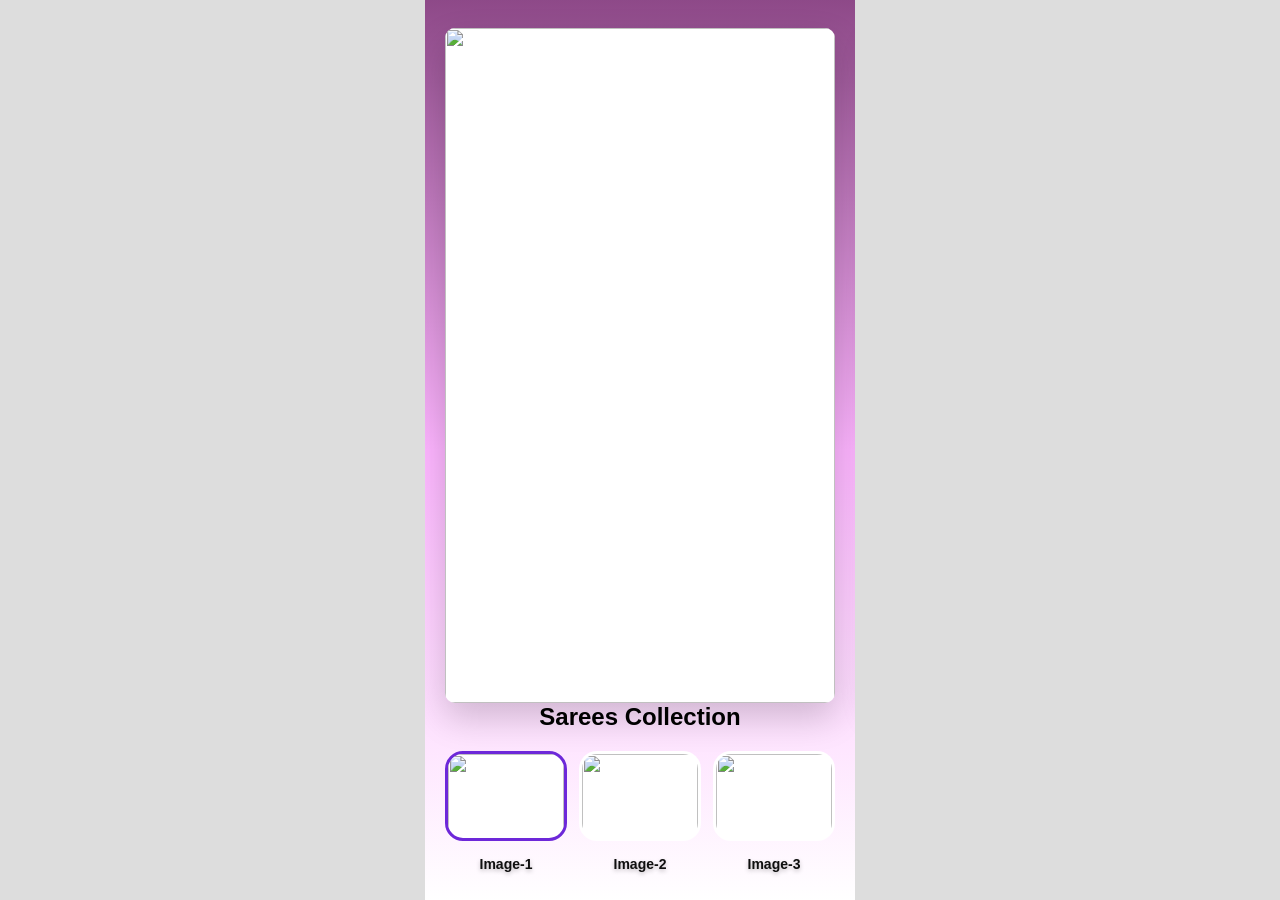
==== home.html @ f0a0c5ad "Add files via upload" ====
<!DOCTYPE html>
<html lang="en">
<head>
    <meta charset="UTF-8">
    <meta name="viewport" content="width=device-width, initial-scale=1.0">
    <title>MAGUA</title>

    <link rel="stylesheet" href="home.css">
</head>
<body>

<div class="slider">

    <!-- ===================== COLLECTION 1 ===================== -->

<section class="page">

    <div class="main-image">
        <img id="main1" src="images/s1.webp" alt="">
    </div>

    <h2 class="collection-title">Sarees Collection</h2>

    <div class="thumbs">

        <div class="thumb active">
            <img src="images/s1.webp" onclick="changeImage(this)">
            <p>Image-1</p>
        </div>

        <div class="thumb">
            <img src="images/s2.webp" onclick="changeImage(this)">
            <p>Image-2</p>
        </div>

        <div class="thumb">
            <img src="images/s3.webp" onclick="changeImage(this)">
            <p>Image-3</p>
        </div>

    </div>

</section>



    <!-- ===================== COLLECTION 2 ===================== -->

<section class="page">

    <div class="main-image">
        <img id="main1" src="images/s4.webp" alt="">
    </div>

    <h2 class="collection-title">Floral</h2>

    <div class="thumbs">

        <div class="thumb active">
            <img src="images/s4.webp" onclick="changeImage(this)">
            <p>Image-4</p>
        </div>

        <div class="thumb">
            <img src="images/s5.webp" onclick="changeImage(this)">
            <p>Image-5</p>
        </div>

        <div class="thumb">
            <img src="images/s6.webp" onclick="changeImage(this)">
            <p>Image-6</p>
        </div>

    </div>

</section>



    <!-- ===================== COLLECTION 3 ===================== -->

<section class="page">

    <div class="main-image">
        <img id="main1" src="images/s7.webp" alt="">
    </div>

    <h2 class="collection-title">Sarees Collection</h2>

    <div class="thumbs">

        <div class="thumb active">
            <img src="images/s7.webp" onclick="changeImage(this)">
            <p>Image-7</p>
        </div>

        <div class="thumb">
            <img src="images/s8.webp" onclick="changeImage(this)">
            <p>Image-8</p>
        </div>

        <div class="thumb">
            <img src="images/s9.webp" onclick="changeImage(this)">
            <p>Image-9</p>
        </div>

    </div>

</section>

   <!-- ===================== COLLECTION 3 ===================== -->

<section class="page">

    <div class="main-image">
        <img id="main1" src="images/s10.webp" alt="">
    </div>

    <h2 class="collection-title">Sarees Collection</h2>

    <div class="thumbs">

        <div class="thumb active">
            <img src="images/s10.webp" onclick="changeImage(this)">
            <p>Image-10</p>
        </div>

        <div class="thumb">
            <img src="images/s11.webp" onclick="changeImage(this)">
            <p>Image-11</p>
        </div>

        <div class="thumb">
            <img src="images/s12.webp" onclick="changeImage(this)">
            <p>Image-12</p>
        </div>

    </div>

</section>

   <!-- ===================== COLLECTION 3 ===================== -->

<section class="page">

    <div class="main-image">
        <img id="main1" src="images/s13.webp" alt="">
    </div>

    <h2 class="collection-title">Sarees Collection</h2>

    <div class="thumbs">

        <div class="thumb active">
            <img src="images/s13.webp" onclick="changeImage(this)">
            <p>Image-13</p>
        </div>

        <div class="thumb">
            <img src="images/s14.webp" onclick="changeImage(this)">
            <p>Image-14</p>
        </div>

        <div class="thumb">
            <img src="images/s15.webp" onclick="changeImage(this)">
            <p>Image-15</p>
        </div>

    </div>

</section>

   <!-- ===================== COLLECTION 3 ===================== -->

<section class="page">

    <div class="main-image">
        <img id="main1" src="images/s16.webp" alt="">
    </div>

    <h2 class="collection-title">Sarees Collection</h2>

    <div class="thumbs">

        <div class="thumb active">
            <img src="images/s16.webp" onclick="changeImage(this)">
            <p>Image-16</p>
        </div>

        <div class="thumb">
            <img src="images/s17.webp" onclick="changeImage(this)">
            <p>Image-17</p>
        </div>

        <div class="thumb">
            <img src="images/s18.webp" onclick="changeImage(this)">
            <p>Image-18</p>
        </div>

    </div>

</section>

   <!-- ===================== COLLECTION 3 ===================== -->

<section class="page">

    <div class="main-image">
        <img id="main1" src="images/s19.webp" alt="">
    </div>

    <h2 class="collection-title">Sarees Collection</h2>

    <div class="thumbs">

        <div class="thumb active">
            <img src="images/s19.webp" onclick="changeImage(this)">
            <p>Image-19</p>
        </div>

        <div class="thumb">
            <img src="images/s20.webp" onclick="changeImage(this)">
            <p>Image-20</p>
        </div>

        <div class="thumb">
            <img src="images/s21.webp" onclick="changeImage(this)">
            <p>Image-21</p>
        </div>

    </div>

</section>

   <!-- ===================== COLLECTION 3 ===================== -->

<section class="page">

    <div class="main-image">
        <img id="main1" src="images/s22.webp" alt="">
    </div>

    <h2 class="collection-title">Sarees Collection</h2>

    <div class="thumbs">

        <div class="thumb active">
            <img src="images/s22.webp" onclick="changeImage(this)">
            <p>Image-22</p>
        </div>

        <div class="thumb">
            <img src="images/s23.webp" onclick="changeImage(this)">
            <p>Image-23</p>
        </div>

        <div class="thumb">
            <img src="images/s24.webp" onclick="changeImage(this)">
            <p>Image-24</p>
        </div>

    </div>

</section>

   <!-- ===================== COLLECTION 3 ===================== -->

<section class="page">

    <div class="main-image">
        <img id="main1" src="images/s25.webp" alt="">
    </div>

    <h2 class="collection-title">Sarees Collection</h2>

    <div class="thumbs">

        <div class="thumb active">
            <img src="images/s25.webp" onclick="changeImage(this)">
            <p>Image-25</p>
        </div>

        <div class="thumb">
            <img src="images/s26.webp" onclick="changeImage(this)">
            <p>Image-26</p>
        </div>

        <div class="thumb">
            <img src="images/s27.webp" oonclick="changeImage(this)">
            <p>Image-27</p>
        </div>

    </div>

</section>

   <!-- ===================== COLLECTION 3 ===================== -->

<section class="page">

    <div class="main-image">
        <img id="main1" src="images/s28.webp" alt="">
    </div>

    <h2 class="collection-title">Sarees Collection</h2>

    <div class="thumbs">

        <div class="thumb active">
            <img src="images/s28.webp" onclick="changeImage(this)">
            <p>Image-28</p>
        </div>

        <div class="thumb">
            <img src="images/s29.webp" onclick="changeImage(this)">
            <p>Image-29</p>
        </div>

        <div class="thumb">
            <img src="images/s30.webp" onclick="changeImage(this)">
            <p>Image-30</p>
        </div>

    </div>

</section>

   <!-- ===================== COLLECTION 3 ===================== -->

<section class="page">

    <div class="main-image">
        <img id="main1" src="images/s31.webp" alt="">
    </div>

    <h2 class="collection-title">Sarees Collection</h2>

    <div class="thumbs">

        <div class="thumb active">
            <img src="images/s31.webp" onclick="changeImage(this)">
            <p>Image-31</p>
        </div>

        <div class="thumb">
            <img src="images/s32.webp" onclick="changeImage(this)">
            <p>Image-32</p>
        </div>

        <div class="thumb">
            <img src="images/s33.webp" onclick="changeImage(this)">
            <p>Image-33</p>
        </div>

    </div>

</section>

   <!-- ===================== COLLECTION 3 ===================== -->

<section class="page">

    <div class="main-image">
        <img id="main1" src="images/s34.webp" alt="">
    </div>

    <h2 class="collection-title">Sarees Collection</h2>

    <div class="thumbs">

        <div class="thumb active">
            <img src="images/s34.webp" onclick="changeImage(this)">
            <p>Image-34</p>
        </div>

        <div class="thumb">
            <img src="images/s35.webp" onclick="changeImage(this)">
            <p>Image-35</p>
        </div>

        <div class="thumb">
            <img src="images/s36.webp" onclick="changeImage(this)">
            <p>Image-36</p>
        </div>

    </div>

</section>

   <!-- ===================== COLLECTION 3 ===================== -->

<section class="page">

    <div class="main-image">
        <img id="main1" src="images/s37.webp" alt="">
    </div>

    <h2 class="collection-title">Sarees Collection</h2>

    <div class="thumbs">

        <div class="thumb active">
            <img src="images/s37.webp" onclick="changeImage(this)">
            <p>Image-37</p>
        </div>

        <div class="thumb">
            <img src="images/s38.webp" onclick="changeImage(this)">
            <p>Image-38</p>
        </div>

        <div class="thumb">
            <img src="images/s39.webp" onclick="changeImage(this)">
            <p>Image-39</p>
        </div>

    </div>

</section>

   <!-- ===================== COLLECTION 3 ===================== -->

<section class="page">

    <div class="main-image">
        <img id="main1" src="images/s40.webp" alt="">
    </div>

    <h2 class="collection-title">Sarees Collection</h2>

    <div class="thumbs">

        <div class="thumb active">
            <img src="images/s40.webp" onclick="changeImage(this)">
            <p>Image-40</p>
        </div>

        <div class="thumb">
            <img src="images/s41.webp" onclick="changeImage(this)">
            <p>Image-41</p>
        </div>

        <div class="thumb">
            <img src="images/s42.webp" onclick="changeImage(this)">
            <p>Image-42</p>
        </div>

    </div>

</section>

   <!-- ===================== COLLECTION 3 ===================== -->

<section class="page">

    <div class="main-image">
        <img id="main1" src="images/s43.webp" alt="">
    </div>

    <h2 class="collection-title">Sarees Collection</h2>

    <div class="thumbs">

        <div class="thumb active">
            <img src="images/s43.webp" onclick="changeImage(this)">
            <p>Image-43</p>
        </div>

        <div class="thumb">
            <img src="images/s44.webp" onclick="changeImage(this)">
            <p>Image-44</p>
        </div>

        <div class="thumb">
            <img src="images/s45.webp" onclick="changeImage(this)">
            <p>Image-45</p>
        </div>

    </div>

</section>

</div>

<script src="home.js"></script>

</body>
</html>
---- home.css ----
@font-face{
    font-family:'Azonix';
    src:url('fonts/Azonix.otf') format('opentype');
}

*{
    margin:0;
    padding:0;
    box-sizing:border-box;
    -webkit-tap-highlight-color:transparent;
}

html,body{
    width:100%;
    height:100%;
    overflow:hidden;
    font-family:'Azonix',sans-serif;
    background:#f6f1ff;
}

/* =======================
   SLIDER
======================= */

.slider{
    width:100vw;
    height:100vh;

    display:flex;

    overflow-x:auto;
    overflow-y:hidden;

    scroll-snap-type:x mandatory;
    scroll-behavior:smooth;

    -webkit-overflow-scrolling:touch;
}

.slider::-webkit-scrollbar{
    display:none;
}

/* =======================
   PAGE
======================= */

.page{

    min-width:100vw;
    width:100vw;
    height:100vh;

    flex-shrink:0;

    scroll-snap-align:start;

    background:linear-gradient(180deg,#680360ad,#fcb4fe,#ffffff);

    display:flex;
    flex-direction:column;

    justify-content:center;
    align-items:center;

    padding:20px;
}

/* =======================
   MAIN IMAGE
======================= */

.main-image{

    width:100%;
    height:75vh;

    border-radius:10px;

    overflow:hidden;

    background:#fff;

    box-shadow:0 15px 35px rgba(0,0,0,.18);

}

.main-image img{

    width:100%;
    height:100%;

    object-fit:cover;

    display:block;

    transition:.35s;

}

/* =======================
   THUMBNAILS
======================= */

.thumbs{

    width:100%;

    margin-top:20px;

    display:flex;

    justify-content:space-between;

    gap:12px;

}

.thumb{

    flex:1;

    text-align:center;

}

.thumb img{

    width:100%;
    height:90px;

    object-fit:cover;

    border-radius:18px;

    background:#fff;

    border:3px solid transparent;

    cursor:pointer;

    transition:.3s;

}

.thumb.active img{

    border-color:#6d28d9;

}

.thumb img:active{

    transform:scale(.95);

}

.thumb p{

    margin-top:8px;

    font-size:14px;

    font-weight:bold;

    color:#0f0f0f;

    text-shadow:0 2px 4px rgba(0,0,0,.25);

}

/* =======================
   DESKTOP
======================= */

@media(min-width:431px){

body{

display:flex;
justify-content:center;
align-items:center;

background:#ddd;

}

.slider{

width:430px;
max-width:430px;
height:100vh;

border-radius:0;

}

.page{

min-width:430px;
width:430px;

}

}
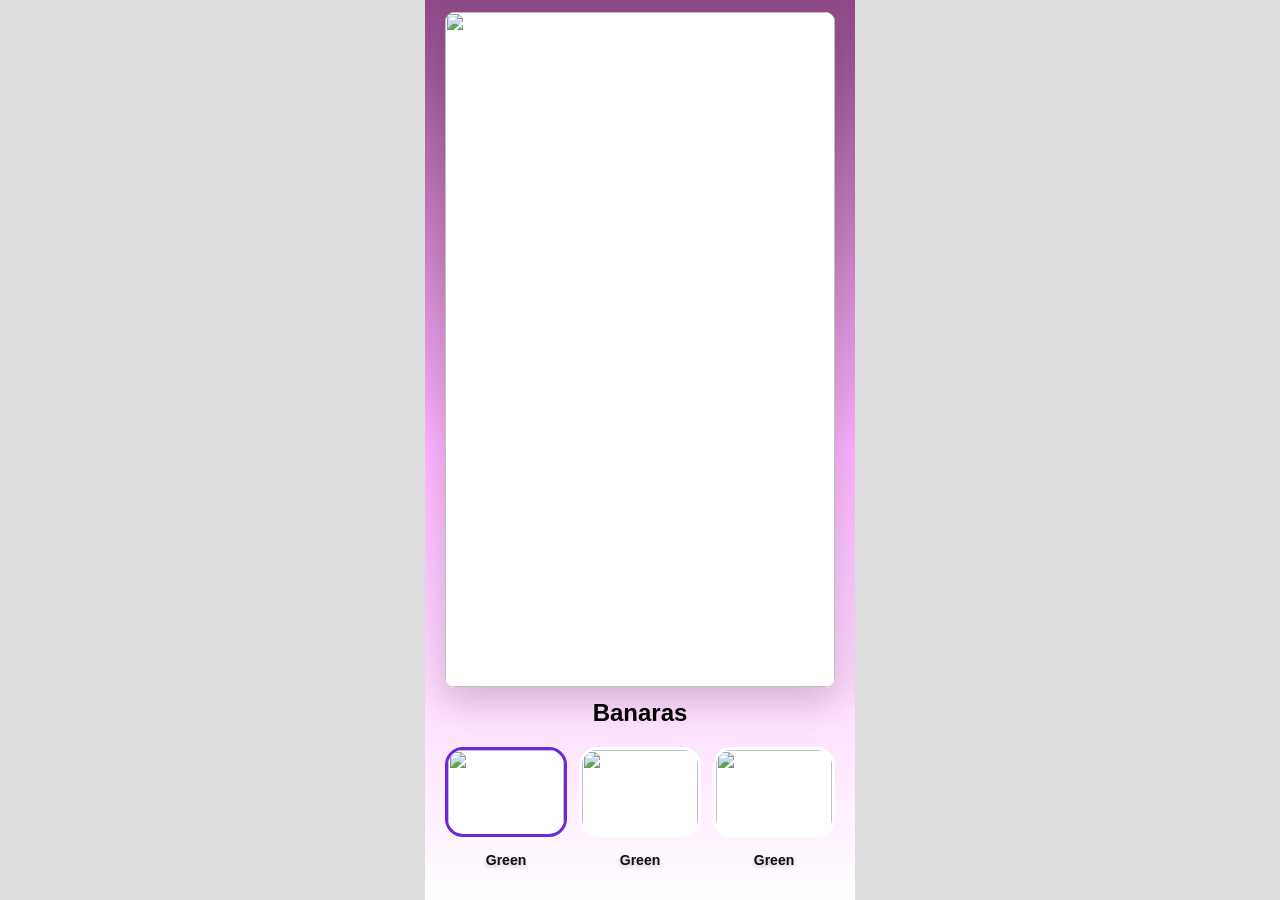
==== commit b662ad95: "Update home.html" ====
--- a/home.html
+++ b/home.html
@@ -2,7 +2,10 @@
 <html lang="en">
 <head>
     <meta charset="UTF-8">
-    <meta name="viewport" content="width=device-width, initial-scale=1.0">
+    <meta
+    name="viewport"
+    content="width=device-width, initial-scale=1, maximum-scale=1, user-scalable=no"
+>
     <title>MAGUA</title>
 
     <link rel="stylesheet" href="home.css">
@@ -16,26 +19,26 @@
 <section class="page">
 
     <div class="main-image">
-        <img id="main1" src="images/s1.webp" alt="">
-    </div>
-
-    <h2 class="collection-title">Sarees Collection</h2>
-
-    <div class="thumbs">
-
-        <div class="thumb active">
-            <img src="images/s1.webp" onclick="changeImage(this)">
-            <p>Image-1</p>
-        </div>
-
-        <div class="thumb">
-            <img src="images/s2.webp" onclick="changeImage(this)">
-            <p>Image-2</p>
-        </div>
-
-        <div class="thumb">
-            <img src="images/s3.webp" onclick="changeImage(this)">
-            <p>Image-3</p>
+        <img src="images/bana_green1.webp">
+    </div>
+
+    <h2 class="collection-title">Banaras</h2>
+
+    <div class="thumbs">
+
+        <div class="thumb active">
+            <img src="images/bana_green1.webp" onclick="changeImage(this)">
+            <p>Green</p>
+        </div>
+
+        <div class="thumb">
+            <img src="images/bana_green2.webp" onclick="changeImage(this)">
+            <p>Green</p>
+        </div>
+
+        <div class="thumb">
+            <img src="images/bana_green3.webp" onclick="changeImage(this)">
+            <p>Green</p>
         </div>
 
     </div>
@@ -49,26 +52,26 @@
 <section class="page">
 
     <div class="main-image">
-        <img id="main1" src="images/s4.webp" alt="">
-    </div>
-
-    <h2 class="collection-title">Floral</h2>
-
-    <div class="thumbs">
-
-        <div class="thumb active">
-            <img src="images/s4.webp" onclick="changeImage(this)">
-            <p>Image-4</p>
-        </div>
-
-        <div class="thumb">
-            <img src="images/s5.webp" onclick="changeImage(this)">
-            <p>Image-5</p>
-        </div>
-
-        <div class="thumb">
-            <img src="images/s6.webp" onclick="changeImage(this)">
-            <p>Image-6</p>
+        <img src="images/bana_oceanblue1.webp">
+    </div>
+
+    <h2 class="collection-title">Banaras</h2>
+
+    <div class="thumbs">
+
+        <div class="thumb active">
+            <img src="images/bana_oceanblue1.webp" onclick="changeImage(this)">
+            <p>Ocean Blue</p>
+        </div>
+
+        <div class="thumb">
+            <img src="images/bana_oceanblue2.webp" onclick="changeImage(this)">
+            <p>Ocean Blue</p>
+        </div>
+
+        <div class="thumb">
+            <img src="images/bana_oceanblue3.webp" onclick="changeImage(this)">
+            <p>Ocean Blue</p>
         </div>
 
     </div>
@@ -82,398 +85,1052 @@
 <section class="page">
 
     <div class="main-image">
-        <img id="main1" src="images/s7.webp" alt="">
-    </div>
-
-    <h2 class="collection-title">Sarees Collection</h2>
-
-    <div class="thumbs">
-
-        <div class="thumb active">
-            <img src="images/s7.webp" onclick="changeImage(this)">
-            <p>Image-7</p>
-        </div>
-
-        <div class="thumb">
-            <img src="images/s8.webp" onclick="changeImage(this)">
-            <p>Image-8</p>
-        </div>
-
-        <div class="thumb">
-            <img src="images/s9.webp" onclick="changeImage(this)">
-            <p>Image-9</p>
-        </div>
-
-    </div>
-
-</section>
-
-   <!-- ===================== COLLECTION 3 ===================== -->
-
-<section class="page">
-
-    <div class="main-image">
-        <img id="main1" src="images/s10.webp" alt="">
-    </div>
-
-    <h2 class="collection-title">Sarees Collection</h2>
-
-    <div class="thumbs">
-
-        <div class="thumb active">
-            <img src="images/s10.webp" onclick="changeImage(this)">
-            <p>Image-10</p>
-        </div>
-
-        <div class="thumb">
-            <img src="images/s11.webp" onclick="changeImage(this)">
-            <p>Image-11</p>
-        </div>
-
-        <div class="thumb">
-            <img src="images/s12.webp" onclick="changeImage(this)">
-            <p>Image-12</p>
-        </div>
-
-    </div>
-
-</section>
-
-   <!-- ===================== COLLECTION 3 ===================== -->
-
-<section class="page">
-
-    <div class="main-image">
-        <img id="main1" src="images/s13.webp" alt="">
-    </div>
-
-    <h2 class="collection-title">Sarees Collection</h2>
-
-    <div class="thumbs">
-
-        <div class="thumb active">
-            <img src="images/s13.webp" onclick="changeImage(this)">
-            <p>Image-13</p>
-        </div>
-
-        <div class="thumb">
-            <img src="images/s14.webp" onclick="changeImage(this)">
-            <p>Image-14</p>
-        </div>
-
-        <div class="thumb">
-            <img src="images/s15.webp" onclick="changeImage(this)">
-            <p>Image-15</p>
-        </div>
-
-    </div>
-
-</section>
-
-   <!-- ===================== COLLECTION 3 ===================== -->
-
-<section class="page">
-
-    <div class="main-image">
-        <img id="main1" src="images/s16.webp" alt="">
-    </div>
-
-    <h2 class="collection-title">Sarees Collection</h2>
-
-    <div class="thumbs">
-
-        <div class="thumb active">
-            <img src="images/s16.webp" onclick="changeImage(this)">
-            <p>Image-16</p>
-        </div>
-
-        <div class="thumb">
-            <img src="images/s17.webp" onclick="changeImage(this)">
-            <p>Image-17</p>
-        </div>
-
-        <div class="thumb">
-            <img src="images/s18.webp" onclick="changeImage(this)">
-            <p>Image-18</p>
-        </div>
-
-    </div>
-
-</section>
-
-   <!-- ===================== COLLECTION 3 ===================== -->
-
-<section class="page">
-
-    <div class="main-image">
-        <img id="main1" src="images/s19.webp" alt="">
-    </div>
-
-    <h2 class="collection-title">Sarees Collection</h2>
-
-    <div class="thumbs">
-
-        <div class="thumb active">
-            <img src="images/s19.webp" onclick="changeImage(this)">
-            <p>Image-19</p>
-        </div>
-
-        <div class="thumb">
-            <img src="images/s20.webp" onclick="changeImage(this)">
-            <p>Image-20</p>
-        </div>
-
-        <div class="thumb">
-            <img src="images/s21.webp" onclick="changeImage(this)">
-            <p>Image-21</p>
-        </div>
-
-    </div>
-
-</section>
-
-   <!-- ===================== COLLECTION 3 ===================== -->
-
-<section class="page">
-
-    <div class="main-image">
-        <img id="main1" src="images/s22.webp" alt="">
-    </div>
-
-    <h2 class="collection-title">Sarees Collection</h2>
-
-    <div class="thumbs">
-
-        <div class="thumb active">
-            <img src="images/s22.webp" onclick="changeImage(this)">
-            <p>Image-22</p>
-        </div>
-
-        <div class="thumb">
-            <img src="images/s23.webp" onclick="changeImage(this)">
-            <p>Image-23</p>
-        </div>
-
-        <div class="thumb">
-            <img src="images/s24.webp" onclick="changeImage(this)">
-            <p>Image-24</p>
-        </div>
-
-    </div>
-
-</section>
-
-   <!-- ===================== COLLECTION 3 ===================== -->
-
-<section class="page">
-
-    <div class="main-image">
-        <img id="main1" src="images/s25.webp" alt="">
-    </div>
-
-    <h2 class="collection-title">Sarees Collection</h2>
-
-    <div class="thumbs">
-
-        <div class="thumb active">
-            <img src="images/s25.webp" onclick="changeImage(this)">
-            <p>Image-25</p>
-        </div>
-
-        <div class="thumb">
-            <img src="images/s26.webp" onclick="changeImage(this)">
-            <p>Image-26</p>
-        </div>
-
-        <div class="thumb">
-            <img src="images/s27.webp" oonclick="changeImage(this)">
-            <p>Image-27</p>
-        </div>
-
-    </div>
-
-</section>
-
-   <!-- ===================== COLLECTION 3 ===================== -->
-
-<section class="page">
-
-    <div class="main-image">
-        <img id="main1" src="images/s28.webp" alt="">
-    </div>
-
-    <h2 class="collection-title">Sarees Collection</h2>
-
-    <div class="thumbs">
-
-        <div class="thumb active">
-            <img src="images/s28.webp" onclick="changeImage(this)">
-            <p>Image-28</p>
-        </div>
-
-        <div class="thumb">
-            <img src="images/s29.webp" onclick="changeImage(this)">
-            <p>Image-29</p>
-        </div>
-
-        <div class="thumb">
-            <img src="images/s30.webp" onclick="changeImage(this)">
-            <p>Image-30</p>
-        </div>
-
-    </div>
-
-</section>
-
-   <!-- ===================== COLLECTION 3 ===================== -->
-
-<section class="page">
-
-    <div class="main-image">
-        <img id="main1" src="images/s31.webp" alt="">
-    </div>
-
-    <h2 class="collection-title">Sarees Collection</h2>
-
-    <div class="thumbs">
-
-        <div class="thumb active">
-            <img src="images/s31.webp" onclick="changeImage(this)">
-            <p>Image-31</p>
-        </div>
-
-        <div class="thumb">
-            <img src="images/s32.webp" onclick="changeImage(this)">
-            <p>Image-32</p>
-        </div>
-
-        <div class="thumb">
-            <img src="images/s33.webp" onclick="changeImage(this)">
-            <p>Image-33</p>
-        </div>
-
-    </div>
-
-</section>
-
-   <!-- ===================== COLLECTION 3 ===================== -->
-
-<section class="page">
-
-    <div class="main-image">
-        <img id="main1" src="images/s34.webp" alt="">
-    </div>
-
-    <h2 class="collection-title">Sarees Collection</h2>
-
-    <div class="thumbs">
-
-        <div class="thumb active">
-            <img src="images/s34.webp" onclick="changeImage(this)">
-            <p>Image-34</p>
-        </div>
-
-        <div class="thumb">
-            <img src="images/s35.webp" onclick="changeImage(this)">
-            <p>Image-35</p>
-        </div>
-
-        <div class="thumb">
-            <img src="images/s36.webp" onclick="changeImage(this)">
-            <p>Image-36</p>
-        </div>
-
-    </div>
-
-</section>
-
-   <!-- ===================== COLLECTION 3 ===================== -->
-
-<section class="page">
-
-    <div class="main-image">
-        <img id="main1" src="images/s37.webp" alt="">
-    </div>
-
-    <h2 class="collection-title">Sarees Collection</h2>
-
-    <div class="thumbs">
-
-        <div class="thumb active">
-            <img src="images/s37.webp" onclick="changeImage(this)">
-            <p>Image-37</p>
-        </div>
-
-        <div class="thumb">
-            <img src="images/s38.webp" onclick="changeImage(this)">
-            <p>Image-38</p>
-        </div>
-
-        <div class="thumb">
-            <img src="images/s39.webp" onclick="changeImage(this)">
-            <p>Image-39</p>
-        </div>
-
-    </div>
-
-</section>
-
-   <!-- ===================== COLLECTION 3 ===================== -->
-
-<section class="page">
-
-    <div class="main-image">
-        <img id="main1" src="images/s40.webp" alt="">
-    </div>
-
-    <h2 class="collection-title">Sarees Collection</h2>
-
-    <div class="thumbs">
-
-        <div class="thumb active">
-            <img src="images/s40.webp" onclick="changeImage(this)">
-            <p>Image-40</p>
-        </div>
-
-        <div class="thumb">
-            <img src="images/s41.webp" onclick="changeImage(this)">
-            <p>Image-41</p>
-        </div>
-
-        <div class="thumb">
-            <img src="images/s42.webp" onclick="changeImage(this)">
-            <p>Image-42</p>
-        </div>
-
-    </div>
-
-</section>
-
-   <!-- ===================== COLLECTION 3 ===================== -->
-
-<section class="page">
-
-    <div class="main-image">
-        <img id="main1" src="images/s43.webp" alt="">
-    </div>
-
-    <h2 class="collection-title">Sarees Collection</h2>
-
-    <div class="thumbs">
-
-        <div class="thumb active">
-            <img src="images/s43.webp" onclick="changeImage(this)">
-            <p>Image-43</p>
-        </div>
-
-        <div class="thumb">
-            <img src="images/s44.webp" onclick="changeImage(this)">
-            <p>Image-44</p>
-        </div>
-
-        <div class="thumb">
-            <img src="images/s45.webp" onclick="changeImage(this)">
-            <p>Image-45</p>
+        <img src="images/bana_pink1.webp">
+    </div>
+
+    <h2 class="collection-title">Banaras</h2>
+
+    <div class="thumbs">
+
+        <div class="thumb active">
+            <img src="images/bana_pink1.webp" onclick="changeImage(this)">
+            <p>Pink</p>
+        </div>
+
+        <div class="thumb">
+            <img src="images/bana_pink2.webp" onclick="changeImage(this)">
+            <p>Pink</p>
+        </div>
+
+        <div class="thumb">
+            <img src="images/bana_pink3.webp" onclick="changeImage(this)">
+            <p>Pink</p>
+        </div>
+
+    </div>
+
+</section>
+
+   <!-- ===================== COLLECTION 4 ===================== -->
+
+<section class="page">
+
+    <div class="main-image">
+        <img src="images/bana_pur1.webp">
+    </div>
+
+    <h2 class="collection-title">Banaras</h2>
+
+    <div class="thumbs">
+
+        <div class="thumb active">
+            <img src="images/bana_pur1.webp" onclick="changeImage(this)">
+            <p>Purple</p>
+        </div>
+
+        <div class="thumb">
+            <img src="images/bana_pur2.webp" onclick="changeImage(this)">
+            <p>Purple</p>
+        </div>
+
+        <div class="thumb">
+            <img src="images/bana_pur3.webp" onclick="changeImage(this)">
+            <p>Purple</p>
+        </div>
+
+    </div>
+
+</section>
+
+   <!-- ===================== COLLECTION 5 ===================== -->
+
+<section class="page">
+
+    <div class="main-image">
+        <img src="images/bana_red1.webp">
+    </div>
+
+    <h2 class="collection-title">Banaras</h2>
+
+    <div class="thumbs">
+
+        <div class="thumb active">
+            <img src="images/bana_red1.webp" onclick="changeImage(this)">
+            <p>Red</p>
+        </div>
+
+        <div class="thumb">
+            <img src="images/bana_red2.webp" onclick="changeImage(this)">
+            <p>Red</p>
+        </div>
+
+        <div class="thumb">
+            <img src="images/bana_red3.webp" onclick="changeImage(this)">
+            <p>Red</p>
+        </div>
+
+    </div>
+
+</section>
+
+   <!-- ===================== COLLECTION 6 ===================== -->
+
+<section class="page">
+
+    <div class="main-image">
+        <img src="images/bana_sky1.webp">
+    </div>
+
+    <h2 class="collection-title">Banaras</h2>
+
+    <div class="thumbs">
+
+        <div class="thumb active">
+            <img src="images/bana_sky1.webp" onclick="changeImage(this)">
+            <p>Sky</p>
+        </div>
+
+        <div class="thumb">
+            <img src="images/bana_sky2.webp" onclick="changeImage(this)">
+            <p>Sky</p>
+        </div>
+
+        <div class="thumb">
+            <img src="images/bana_sky3.webp" onclick="changeImage(this)">
+            <p>Sky</p>
+        </div>
+
+    </div>
+
+</section>
+
+   <!-- ===================== COLLECTION 7 ===================== -->
+
+<section class="page">
+
+    <div class="main-image">
+        <img src="images/bana.babypink1.webp">
+    </div>
+
+    <h2 class="collection-title">Banaras</h2>
+
+    <div class="thumbs">
+
+        <div class="thumb active">
+            <img src="images/bana.babypink1.webp" onclick="changeImage(this)">
+            <p>Baby Pink</p>
+        </div>
+
+        <div class="thumb">
+            <img src="images/bana.babypink2.webp" onclick="changeImage(this)">
+            <p>Baby Pink</p>
+        </div>
+
+        <div class="thumb">
+            <img src="images/bana.babypink3.webp" onclick="changeImage(this)">
+            <p>Baby Pink</p>
+        </div>
+
+    </div>
+
+</section>
+
+   <!-- ===================== COLLECTION 8 ===================== -->
+
+<section class="page">
+
+    <div class="main-image">
+        <img src="images/bana.rosegold1.webp">
+    </div>
+
+    <h2 class="collection-title">Banaras</h2>
+
+    <div class="thumbs">
+
+        <div class="thumb active">
+            <img src="images/bana.rosegold1.webp" onclick="changeImage(this)">
+            <p>Rose Gold</p>
+        </div>
+
+        <div class="thumb">
+            <img src="images/bana.rosegold2.webp" onclick="changeImage(this)">
+            <p>Rose Gold</p>
+        </div>
+
+        <div class="thumb">
+            <img src="images/banarosegold3.webp" onclick="changeImage(this)">
+            <p>Rose Gold</p>
+        </div>
+
+    </div>
+
+</section>
+
+   <!-- ===================== COLLECTION 9 ===================== -->
+
+<section class="page">
+
+    <div class="main-image">
+        <img src="images/banaras_pur1.webp">
+    </div>
+
+    <h2 class="collection-title">Banaras</h2>
+
+    <div class="thumbs">
+
+        <div class="thumb active">
+            <img src="images/banaras_pur1.webp" onclick="changeImage(this)">
+            <p>Purple</p>
+        </div>
+
+        <div class="thumb">
+            <img src="images/banaras_pur2.webp" onclick="changeImage(this)">
+            <p>Purple</p>
+        </div>
+
+        <div class="thumb">
+            <img src="images/banaras_pur3.webp" onclick="changeImage(this)">
+            <p>Purple</p>
+        </div>
+
+    </div>
+
+</section>
+
+   <!-- ===================== COLLECTION 10 ===================== -->
+
+<section class="page">
+
+    <div class="main-image">
+        <img src="images/tissue-babypink1.webp">
+    </div>
+
+    <h2 class="collection-title">kara tissue</h2>
+
+    <div class="thumbs">
+
+        <div class="thumb active">
+            <img src="images/tissue-babypink1.webp" onclick="changeImage(this)">
+            <p>Baby Pink</p>
+        </div>
+
+        <div class="thumb">
+            <img src="images/tissue-babypink2.webp" onclick="changeImage(this)">
+            <p>Baby Pink</p>
+        </div>
+
+        <div class="thumb">
+            <img src="images/tissue-babypink3.webp" onclick="changeImage(this)">
+            <p>Baby Pink</p>
+        </div>
+
+    </div>
+
+</section>
+
+   <!-- ===================== COLLECTION 11 ===================== -->
+
+<section class="page">
+
+    <div class="main-image">
+        <img src="images/tissue-gold1.webp">
+    </div>
+
+    <h2 class="collection-title">kara tissue</h2>
+
+    <div class="thumbs">
+
+        <div class="thumb active">
+            <img src="images/tissue-gold1.webp" onclick="changeImage(this)">
+            <p>Gold</p>
+        </div>
+
+        <div class="thumb">
+            <img src="images/tissue-gold2.webp" onclick="changeImage(this)">
+            <p>Gold</p>
+        </div>
+
+        <div class="thumb">
+            <img src="images/tissue-gold3.webp" onclick="changeImage(this)">
+            <p>Gold</p>
+        </div>
+
+    </div>
+
+</section>
+
+   <!-- ===================== COLLECTION 12 ===================== -->
+
+   <!-- ===================== COLLECTION 13 ===================== -->
+
+<section class="page">
+
+    <div class="main-image">
+        <img src="images/tissue-rosegold1.webp">
+    </div>
+
+    <h2 class="collection-title">kara tissue</h2>
+
+    <div class="thumbs">
+
+        <div class="thumb active">
+            <img src="images/tissue-rosegold1.webp" onclick="changeImage(this)">
+            <p>Rose Gold</p>
+        </div>
+
+        <div class="thumb">
+            <img src="images/tissue-rosegold2.webp" onclick="changeImage(this)">
+            <p>Rose Gold</p>
+        </div>
+
+        <div class="thumb">
+            <img src="images/tissue-rosegold3.webp" onclick="changeImage(this)">
+            <p>Rose Gold</p>
+        </div>
+
+    </div>
+
+</section>
+
+   <!-- ===================== COLLECTION 14 ===================== -->
+
+<section class="page">
+
+    <div class="main-image">
+        <img src="images/tissue-supergreen1.webp">
+    </div>
+
+    <h2 class="collection-title">kara tissue</h2>
+
+    <div class="thumbs">
+
+        <div class="thumb active">
+            <img src="images/tissue-supergreen1.webp" onclick="changeImage(this)">
+            <p>Super Green</p>
+        </div>
+
+        <div class="thumb">
+            <img src="images/tissue-supergreen2.webp" onclick="changeImage(this)">
+            <p>Super Green</p>
+        </div>
+
+        <div class="thumb">
+            <img src="images/tissue-supergreen3.webp" onclick="changeImage(this)">
+            <p>Super Green</p>
+        </div>
+
+    </div>
+
+</section>
+
+   <!-- ===================== COLLECTION 15 ===================== -->
+
+<section class="page">
+
+    <div class="main-image">
+        <img src="images/tissue.yellow1.webp">
+    </div>
+
+    <h2 class="collection-title">kara tissue</h2>
+
+    <div class="thumbs">
+
+        <div class="thumb active">
+            <img src="images/tissue.yellow1.webp" onclick="changeImage(this)">
+            <p>Yellow</p>
+        </div>
+
+        <div class="thumb">
+            <img src="images/tissue.yellow2.webp" onclick="changeImage(this)">
+            <p>Yellow</p>
+        </div>
+
+        <div class="thumb">
+            <img src="images/tissue.yellow3.webp" onclick="changeImage(this)">
+            <p>Yellow</p>
+        </div>
+
+    </div>
+
+</section>
+
+
+   <!-- ===================== COLLECTION 16 ===================== -->
+
+<section class="page">
+
+    <div class="main-image">
+        <img src="images/bana_blue1.webp">
+    </div>
+
+    <h2 class="collection-title">Banaras</h2>
+
+    <div class="thumbs">
+
+        <div class="thumb active">
+            <img src="images/bana_blue1.webp" onclick="changeImage(this)">
+            <p>Blue</p>
+        </div>
+
+        <div class="thumb">
+            <img src="images/bana_blue2.webp" onclick="changeImage(this)">
+            <p>Blue</p>
+        </div>
+
+        <div class="thumb">
+            <img src="images/bana_blue3.webp" onclick="changeImage(this)">
+            <p>Blue</p>
+        </div>
+
+    </div>
+
+</section>
+
+   <!-- ===================== COLLECTION 17 ===================== -->
+
+<section class="page">
+
+    <div class="main-image">
+        <img src="images/bana_purple1.webp">
+    </div>
+
+    <h2 class="collection-title">Banaras</h2>
+
+    <div class="thumbs">
+
+        <div class="thumb active">
+            <img src="images/bana_purple1.webp" onclick="changeImage(this)">
+            <p>Purple</p>
+        </div>
+
+        <div class="thumb">
+            <img src="images/bana_purple2.webp" onclick="changeImage(this)">
+            <p>Purple</p>
+        </div>
+
+        <div class="thumb">
+            <img src="images/bana_purple3.webp" onclick="changeImage(this)">
+            <p>Purple</p>
+        </div>
+
+    </div>
+
+</section>
+
+   <!-- ===================== COLLECTION 18 ===================== -->
+
+<section class="page">
+
+    <div class="main-image">
+        <img src="images/bhandhani_blue1.webp">
+    </div>
+
+    <h2 class="collection-title">Bandhani</h2>
+
+    <div class="thumbs">
+
+        <div class="thumb active">
+            <img src="images/bhandhani_blue1.webp" onclick="changeImage(this)">
+            <p>Blue</p>
+        </div>
+
+        <div class="thumb">
+            <img src="images/bhandhani_blue2.webp" onclick="changeImage(this)">
+            <p>Blue</p>
+        </div>
+
+        <div class="thumb">
+            <img src="images/bhandhani_blue3.webp" onclick="changeImage(this)">
+            <p>Blue</p>
+        </div>
+
+    </div>
+
+</section>
+
+   <!-- ===================== COLLECTION 19 ===================== -->
+
+<section class="page">
+
+    <div class="main-image">
+        <img src="images/bhandhani_green1.webp">
+    </div>
+
+    <h2 class="collection-title">Bandhani</h2>
+
+    <div class="thumbs">
+
+        <div class="thumb active">
+            <img src="images/bhandhani_green1.webp" onclick="changeImage(this)">
+            <p>Green</p>
+        </div>
+
+        <div class="thumb">
+            <img src="images/bhandhani_green2.webp" onclick="changeImage(this)">
+            <p>Green</p>
+        </div>
+
+        <div class="thumb">
+            <img src="images/bhandhani_green3.webp" onclick="changeImage(this)">
+            <p>Green</p>
+        </div>
+
+    </div>
+
+</section>
+
+   <!-- ===================== COLLECTION 20 ===================== -->
+
+<section class="page">
+
+    <div class="main-image">
+        <img src="images/bhandhani_pur1.webp">
+    </div>
+
+    <h2 class="collection-title">Bandhani</h2>
+
+    <div class="thumbs">
+
+        <div class="thumb active">
+            <img src="images/bhandhani_pur1.webp" onclick="changeImage(this)">
+            <p>Purple</p>
+        </div>
+
+        <div class="thumb">
+            <img src="images/bhandhani_pur2.webp" onclick="changeImage(this)">
+            <p>Purple</p>
+        </div>
+
+        <div class="thumb">
+            <img src="images/bhandhani_pur3.webp" onclick="changeImage(this)">
+            <p>Purple</p>
+        </div>
+
+    </div>
+
+</section>
+
+   <!-- ===================== COLLECTION 21 ===================== -->
+
+<section class="page">
+
+    <div class="main-image">
+        <img src="images/bhandhani_red1.webp">
+    </div>
+
+    <h2 class="collection-title">Bandhani</h2>
+
+    <div class="thumbs">
+
+        <div class="thumb active">
+            <img src="images/bhandhani_red1.webp" onclick="changeImage(this)">
+            <p>Red</p>
+        </div>
+
+        <div class="thumb">
+            <img src="images/bhandhani_red2.webp" onclick="changeImage(this)">
+            <p>Red</p>
+        </div>
+
+        <div class="thumb">
+            <img src="images/bhandhani_red3.webp" onclick="changeImage(this)">
+            <p>Red</p>
+        </div>
+
+    </div>
+
+</section>
+
+   <!-- ===================== COLLECTION 22 ===================== -->
+
+<section class="page">
+
+    <div class="main-image">
+        <img src="images/bhandhani_supergray1.webp">
+    </div>
+
+    <h2 class="collection-title">Bandhani</h2>
+
+    <div class="thumbs">
+
+        <div class="thumb active">
+            <img src="images/bhandhani_supergray1.webp" onclick="changeImage(this)">
+            <p>Super Gray</p>
+        </div>
+
+        <div class="thumb">
+            <img src="images/bhandhani_supergray2.webp" onclick="changeImage(this)">
+            <p>Super Gray</p>
+        </div>
+
+        <div class="thumb">
+            <img src="images/bhandhani_supergray3.webp" onclick="changeImage(this)">
+            <p>Super Gray</p>
+        </div>
+
+    </div>
+
+</section>
+
+   <!-- ===================== COLLECTION 23 ===================== -->
+
+<section class="page">
+
+    <div class="main-image">
+        <img src="images/bhandhani_violet1.webp">
+    </div>
+
+    <h2 class="collection-title">Bandhani</h2>
+
+    <div class="thumbs">
+
+        <div class="thumb active">
+            <img src="images/bhandhani_violet1.webp" onclick="changeImage(this)">
+            <p>Violet</p>
+        </div>
+
+        <div class="thumb">
+            <img src="images/bhandhani_violet2.webp" onclick="changeImage(this)">
+            <p>Violet</p>
+        </div>
+
+        <div class="thumb">
+            <img src="images/bhandhani_violet3.webp" onclick="changeImage(this)">
+            <p>Violet</p>
+        </div>
+
+    </div>
+
+</section>
+
+   <!-- ===================== COLLECTION 24 ===================== -->
+
+<section class="page">
+
+    <div class="main-image">
+        <img src="images/jamdhani_brown1.webp">
+    </div>
+
+    <h2 class="collection-title">Jamdani</h2>
+
+    <div class="thumbs">
+
+        <div class="thumb active">
+            <img src="images/jamdhani_brown1.webp" onclick="changeImage(this)">
+            <p>Brown</p>
+        </div>
+
+        <div class="thumb">
+            <img src="images/jamdhani_brown2.webp" onclick="changeImage(this)">
+            <p>Brown</p>
+        </div>
+
+        <div class="thumb">
+            <img src="images/jamdhani_brown3.webp" onclick="changeImage(this)">
+            <p>Brown</p>
+        </div>
+
+    </div>
+
+</section>
+
+   <!-- ===================== COLLECTION 25 ===================== -->
+
+<section class="page">
+
+    <div class="main-image">
+        <img src="images/jamdhani_cream1.webp">
+    </div>
+
+    <h2 class="collection-title">Jamdani</h2>
+
+    <div class="thumbs">
+
+        <div class="thumb active">
+            <img src="images/jamdhani_cream1.webp" onclick="changeImage(this)">
+            <p>Cream</p>
+        </div>
+
+        <div class="thumb">
+            <img src="images/jamdhani_cream2.webp" onclick="changeImage(this)">
+            <p>Cream</p>
+        </div>
+
+        <div class="thumb">
+            <img src="images/jamdhani_cream3.webp" onclick="changeImage(this)">
+            <p>Cream</p>
+        </div>
+
+    </div>
+
+</section>
+
+   <!-- ===================== COLLECTION 26 ===================== -->
+
+<section class="page">
+
+    <div class="main-image">
+        <img src="images/jamdhani_maroon1.webp">
+    </div>
+
+    <h2 class="collection-title">Jamdani</h2>
+
+    <div class="thumbs">
+
+        <div class="thumb active">
+            <img src="images/jamdhani_maroon1.webp" onclick="changeImage(this)">
+            <p>Maroon</p>
+        </div>
+
+        <div class="thumb">
+            <img src="images/jamdhani_maroon2.webp" onclick="changeImage(this)">
+            <p>Maroon</p>
+        </div>
+
+        <div class="thumb">
+            <img src="images/jamdhani_maroon3.webp" onclick="changeImage(this)">
+            <p>Maroon</p>
+        </div>
+
+    </div>
+
+</section>
+
+   <!-- ===================== COLLECTION 27 ===================== -->
+
+<section class="page">
+
+    <div class="main-image">
+        <img src="images/jamdhani_skyblue1.webp">
+    </div>
+
+    <h2 class="collection-title">Jamdani</h2>
+
+    <div class="thumbs">
+
+        <div class="thumb active">
+            <img src="images/jamdhani_skyblue1.webp" onclick="changeImage(this)">
+            <p>Sky Blue</p>
+        </div>
+
+        <div class="thumb">
+            <img src="images/jamdhani_skyblue2.webp" onclick="changeImage(this)">
+            <p>Sky Blue</p>
+        </div>
+
+        <div class="thumb">
+            <img src="images/jamdhani_skyblue3.webp" onclick="changeImage(this)">
+            <p>Sky Blue</p>
+        </div>
+
+    </div>
+
+</section>
+
+   <!-- ===================== COLLECTION 28 ===================== -->
+
+<section class="page">
+
+    <div class="main-image">
+        <img src="images/kaddigeorgetblue1.webp">
+    </div>
+
+    <h2 class="collection-title">Kaddi Georget</h2>
+
+    <div class="thumbs">
+
+        <div class="thumb active">
+            <img src="images/kaddigeorgetblue1.webp" onclick="changeImage(this)">
+            <p>Blue</p>
+        </div>
+
+        <div class="thumb">
+            <img src="images/kaddigeorgetblue2.webp" onclick="changeImage(this)">
+            <p>Blue</p>
+        </div>
+
+        <div class="thumb">
+            <img src="images/kaddigeorgetblue3.webp" onclick="changeImage(this)">
+            <p>Blue</p>
+        </div>
+
+    </div>
+
+</section>
+
+   <!-- ===================== COLLECTION 29 ===================== -->
+
+<section class="page">
+
+    <div class="main-image">
+        <img src="images/kaddigeorget_brown1.webp">
+    </div>
+
+    <h2 class="collection-title">Kaddi Georget</h2>
+
+    <div class="thumbs">
+
+        <div class="thumb active">
+            <img src="images/kaddigeorget_brown1.webp" onclick="changeImage(this)">
+            <p>Brown</p>
+        </div>
+
+        <div class="thumb">
+            <img src="images/kaddigeorget_brown2.webp" onclick="changeImage(this)">
+            <p>Brown</p>
+        </div>
+
+        <div class="thumb">
+            <img src="images/kaddigeorget_brown3.webp" onclick="changeImage(this)">
+            <p>Brown</p>
+        </div>
+
+    </div>
+
+</section>
+
+   <!-- ===================== COLLECTION 30 ===================== -->
+
+<section class="page">
+
+    <div class="main-image">
+        <img src="images/kaddigeorget_pink1.webp">
+    </div>
+
+    <h2 class="collection-title">Kaddi Georget</h2>
+
+    <div class="thumbs">
+
+        <div class="thumb active">
+            <img src="images/kaddigeorget_pink1.webp" onclick="changeImage(this)">
+            <p>Pink</p>
+        </div>
+
+        <div class="thumb">
+            <img src="images/kaddigeorget_pink2.webp" onclick="changeImage(this)">
+            <p>Pink</p>
+        </div>
+
+        <div class="thumb">
+            <img src="images/kaddigeorget_pink3.webp" onclick="changeImage(this)">
+            <p>Pink</p>
+        </div>
+
+    </div>
+
+</section>
+
+   <!-- ===================== COLLECTION 31 ===================== -->
+
+<section class="page">
+
+    <div class="main-image">
+        <img src="images/kaddigeorget_pur1.webp">
+    </div>
+
+    <h2 class="collection-title">Kaddi Georget</h2>
+
+    <div class="thumbs">
+
+        <div class="thumb active">
+            <img src="images/kaddigeorget_pur1.webp" onclick="changeImage(this)">
+            <p>Purple</p>
+        </div>
+
+        <div class="thumb">
+            <img src="images/kaddigeorget_pur2.webp" onclick="changeImage(this)">
+            <p>Purple</p>
+        </div>
+
+        <div class="thumb">
+            <img src="images/kaddigeorget_pur3.webp" onclick="changeImage(this)">
+            <p>Purple</p>
+        </div>
+
+    </div>
+
+</section>
+
+   <!-- ===================== COLLECTION 32 ===================== -->
+
+<section class="page">
+
+    <div class="main-image">
+        <img src="images/kaddigeorget_red1.webp">
+    </div>
+
+    <h2 class="collection-title">Kaddi Georget</h2>
+
+    <div class="thumbs">
+
+        <div class="thumb active">
+            <img src="images/kaddigeorget_red1.webp" onclick="changeImage(this)">
+            <p>Red</p>
+        </div>
+
+        <div class="thumb">
+            <img src="images/kaddigeorget_red2.webp" onclick="changeImage(this)">
+            <p>Red</p>
+        </div>
+
+        <div class="thumb">
+            <img src="images/kaddigeorget_red3.webp" onclick="changeImage(this)">
+            <p>Red</p>
+        </div>
+
+    </div>
+
+</section>
+
+   <!-- ===================== COLLECTION 33 ===================== -->
+
+<section class="page">
+
+    <div class="main-image">
+        <img src="images/kaddigeorget_skyblue1%20(1).webp">
+    </div>
+
+    <h2 class="collection-title">Kaddi Georget</h2>
+
+    <div class="thumbs">
+
+        <div class="thumb active">
+            <img src="images/kaddigeorget_skyblue1%20(1).webp" onclick="changeImage(this)">
+            <p>Sky Blue</p>
+        </div>
+
+        <div class="thumb">
+            <img src="images/kaddigeorget_skyblue2.webp" onclick="changeImage(this)">
+            <p>Sky Blue</p>
+        </div>
+
+        <div class="thumb">
+            <img src="images/kaddigeorget_skyblue3.webp" onclick="changeImage(this)">
+            <p>Sky Blue</p>
+        </div>
+
+    </div>
+
+</section>
+
+   <!-- ===================== COLLECTION 34 ===================== -->
+
+<section class="page">
+
+    <div class="main-image">
+        <img src="images/tissue_skyblue1.webp">
+    </div>
+
+    <h2 class="collection-title">kara tissue</h2>
+
+    <div class="thumbs">
+
+        <div class="thumb active">
+            <img src="images/tissue_skyblue1.webp" onclick="changeImage(this)">
+            <p>Sky Blue</p>
+        </div>
+
+        <div class="thumb">
+            <img src="images/tissue_skyblue2.webp" onclick="changeImage(this)">
+            <p>Sky Blue</p>
+        </div>
+
+        <div class="thumb">
+            <img src="images/tissue_skyblue3.webp" onclick="changeImage(this)">
+            <p>Sky Blue</p>
+        </div>
+
+    </div>
+
+</section>
+
+   <!-- ===================== COLLECTION 35 ===================== -->
+
+<section class="page">
+
+    <div class="main-image">
+        <img src="images/viscos_creampink1.webp">
+    </div>
+
+    <h2 class="collection-title">Viscose</h2>
+
+    <div class="thumbs">
+
+        <div class="thumb active">
+            <img src="images/viscos_creampink1.webp" onclick="changeImage(this)">
+            <p>Cream Pink</p>
+        </div>
+
+        <div class="thumb">
+            <img src="images/viscos_creampink2.webp" onclick="changeImage(this)">
+            <p>Cream Pink</p>
+        </div>
+
+        <div class="thumb">
+            <img src="images/viscos_creampink3.webp" onclick="changeImage(this)">
+            <p>Cream Pink</p>
+        </div>
+
+    </div>
+
+</section>
+
+   <!-- ===================== COLLECTION 36 ===================== -->
+
+<section class="page">
+
+    <div class="main-image">
+        <img src="images/viscos_liteorange1.webp">
+    </div>
+
+    <h2 class="collection-title">Viscose</h2>
+
+    <div class="thumbs">
+
+        <div class="thumb active">
+            <img src="images/viscos_liteorange1.webp" onclick="changeImage(this)">
+            <p>Lite Orange</p>
+        </div>
+
+        <div class="thumb">
+            <img src="images/viscos_liteorange2.webp" onclick="changeImage(this)">
+            <p>Lite Orange</p>
+        </div>
+
+        <div class="thumb">
+            <img src="images/viscos_liteorange3.webp" onclick="changeImage(this)">
+            <p>Lite Orange</p>
+        </div>
+
+    </div>
+
+</section>
+
+   <!-- ===================== COLLECTION 37 ===================== -->
+
+<section class="page">
+
+    <div class="main-image">
+        <img src="images/viscos_pink1.webp">
+    </div>
+
+    <h2 class="collection-title">Viscose</h2>
+
+    <div class="thumbs">
+
+        <div class="thumb active">
+            <img src="images/viscos_pink1.webp" onclick="changeImage(this)">
+            <p>Pink</p>
+        </div>
+
+        <div class="thumb">
+            <img src="images/viscos_pink2.webp" onclick="changeImage(this)">
+            <p>Pink</p>
+        </div>
+
+        <div class="thumb">
+            <img src="images/viscos_pink3.webp" onclick="changeImage(this)">
+            <p>Pink</p>
         </div>
 
     </div>
@@ -485,4 +1142,4 @@
 <script src="home.js"></script>
 
 </body>
-</html>+</html>
--- a/home.css
+++ b/home.css
@@ -139,6 +139,9 @@
 
     cursor:pointer;
 
+    touch-action:manipulation;
+    user-select:none;
+
     transition:.3s;
 
 }
@@ -203,3 +206,21 @@
 }
 
 }
+img{
+    -webkit-user-drag:none;
+    user-select:none;
+    -webkit-touch-callout:none;
+    pointer-events:auto;
+}
+/* Move content upward */
+.main-image,
+.collection-title,
+.thumbs {
+    transform: translateY(-10px);
+}
+
+.collection-title {
+    margin-top: 12px;
+    margin-bottom: 0;
+    text-align: center;
+}
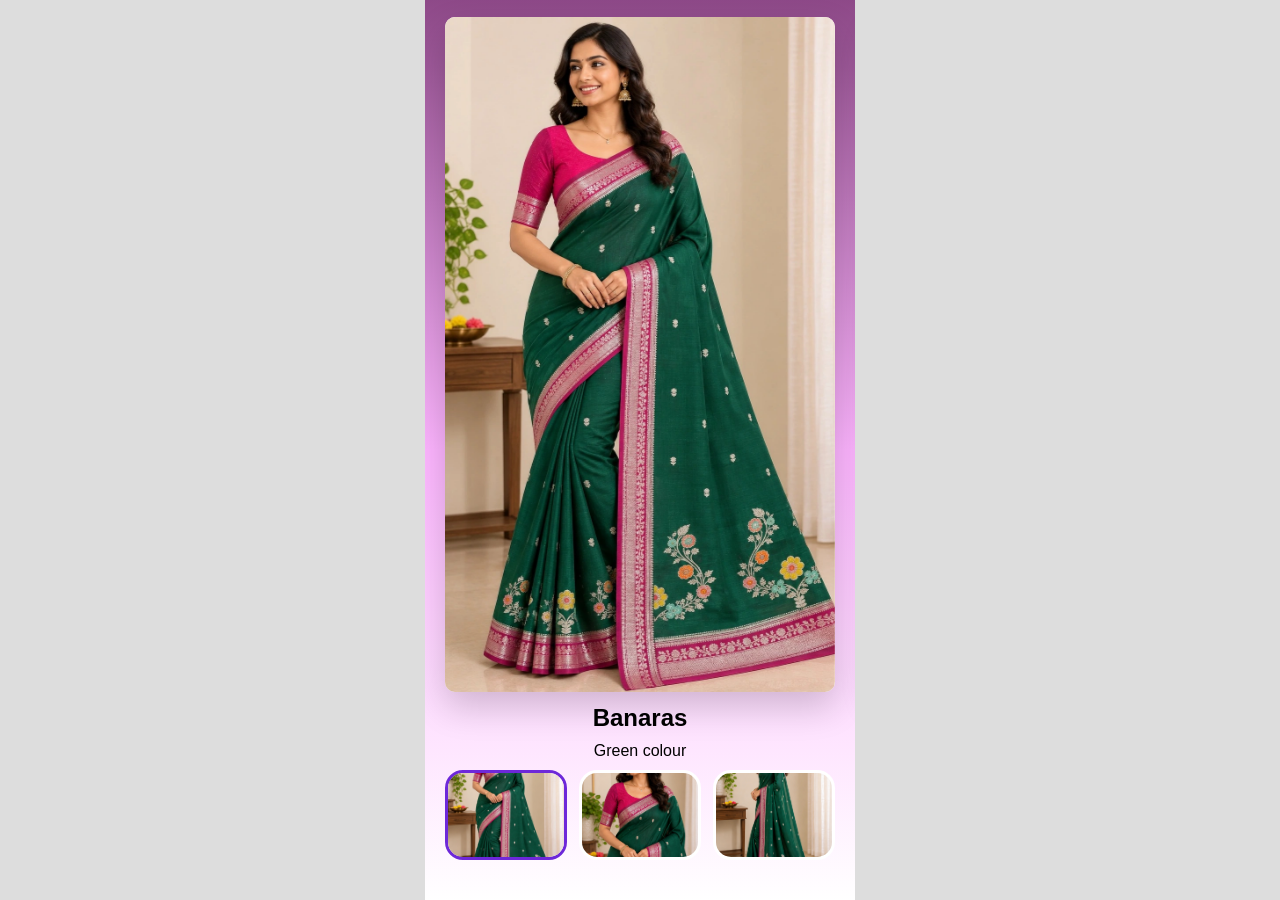
==== commit 456bf061: "Update home.html" ====
--- a/home.html
+++ b/home.html
@@ -4,8 +4,7 @@
     <meta charset="UTF-8">
     <meta
     name="viewport"
-    content="width=device-width, initial-scale=1, maximum-scale=1, user-scalable=no"
->
+    content="width=device-width, initial-scale=1, maximum-scale=1, user-scalable=no">
     <title>MAGUA</title>
 
     <link rel="stylesheet" href="home.css">
@@ -24,22 +23,21 @@
 
     <h2 class="collection-title">Banaras</h2>
 
+    <p class="saree-color">Green colour</p>
+
     <div class="thumbs">
 
         <div class="thumb active">
             <img src="images/bana_green1.webp" onclick="changeImage(this)">
-            <p>Green</p>
-        </div>
+</div>
 
         <div class="thumb">
             <img src="images/bana_green2.webp" onclick="changeImage(this)">
-            <p>Green</p>
-        </div>
+</div>
 
         <div class="thumb">
             <img src="images/bana_green3.webp" onclick="changeImage(this)">
-            <p>Green</p>
-        </div>
+</div>
 
     </div>
 
@@ -57,22 +55,21 @@
 
     <h2 class="collection-title">Banaras</h2>
 
+    <p class="saree-color">Ocean Blue colour</p>
+
     <div class="thumbs">
 
         <div class="thumb active">
             <img src="images/bana_oceanblue1.webp" onclick="changeImage(this)">
-            <p>Ocean Blue</p>
-        </div>
+</div>
 
         <div class="thumb">
             <img src="images/bana_oceanblue2.webp" onclick="changeImage(this)">
-            <p>Ocean Blue</p>
-        </div>
+</div>
 
         <div class="thumb">
             <img src="images/bana_oceanblue3.webp" onclick="changeImage(this)">
-            <p>Ocean Blue</p>
-        </div>
+</div>
 
     </div>
 
@@ -90,22 +87,21 @@
 
     <h2 class="collection-title">Banaras</h2>
 
+    <p class="saree-color">Pink colour</p>
+
     <div class="thumbs">
 
         <div class="thumb active">
             <img src="images/bana_pink1.webp" onclick="changeImage(this)">
-            <p>Pink</p>
-        </div>
+</div>
 
         <div class="thumb">
             <img src="images/bana_pink2.webp" onclick="changeImage(this)">
-            <p>Pink</p>
-        </div>
+</div>
 
         <div class="thumb">
             <img src="images/bana_pink3.webp" onclick="changeImage(this)">
-            <p>Pink</p>
-        </div>
+</div>
 
     </div>
 
@@ -121,22 +117,21 @@
 
     <h2 class="collection-title">Banaras</h2>
 
+    <p class="saree-color">Purple colour</p>
+
     <div class="thumbs">
 
         <div class="thumb active">
             <img src="images/bana_pur1.webp" onclick="changeImage(this)">
-            <p>Purple</p>
-        </div>
+</div>
 
         <div class="thumb">
             <img src="images/bana_pur2.webp" onclick="changeImage(this)">
-            <p>Purple</p>
-        </div>
+</div>
 
         <div class="thumb">
             <img src="images/bana_pur3.webp" onclick="changeImage(this)">
-            <p>Purple</p>
-        </div>
+</div>
 
     </div>
 
@@ -152,22 +147,21 @@
 
     <h2 class="collection-title">Banaras</h2>
 
+    <p class="saree-color">Red colour</p>
+
     <div class="thumbs">
 
         <div class="thumb active">
             <img src="images/bana_red1.webp" onclick="changeImage(this)">
-            <p>Red</p>
-        </div>
+</div>
 
         <div class="thumb">
             <img src="images/bana_red2.webp" onclick="changeImage(this)">
-            <p>Red</p>
-        </div>
+</div>
 
         <div class="thumb">
             <img src="images/bana_red3.webp" onclick="changeImage(this)">
-            <p>Red</p>
-        </div>
+</div>
 
     </div>
 
@@ -183,22 +177,21 @@
 
     <h2 class="collection-title">Banaras</h2>
 
+    <p class="saree-color">Sky colour</p>
+
     <div class="thumbs">
 
         <div class="thumb active">
             <img src="images/bana_sky1.webp" onclick="changeImage(this)">
-            <p>Sky</p>
-        </div>
+</div>
 
         <div class="thumb">
             <img src="images/bana_sky2.webp" onclick="changeImage(this)">
-            <p>Sky</p>
-        </div>
+</div>
 
         <div class="thumb">
             <img src="images/bana_sky3.webp" onclick="changeImage(this)">
-            <p>Sky</p>
-        </div>
+</div>
 
     </div>
 
@@ -214,22 +207,21 @@
 
     <h2 class="collection-title">Banaras</h2>
 
+    <p class="saree-color">Baby Pink colour</p>
+
     <div class="thumbs">
 
         <div class="thumb active">
             <img src="images/bana.babypink1.webp" onclick="changeImage(this)">
-            <p>Baby Pink</p>
-        </div>
+</div>
 
         <div class="thumb">
             <img src="images/bana.babypink2.webp" onclick="changeImage(this)">
-            <p>Baby Pink</p>
-        </div>
+</div>
 
         <div class="thumb">
             <img src="images/bana.babypink3.webp" onclick="changeImage(this)">
-            <p>Baby Pink</p>
-        </div>
+</div>
 
     </div>
 
@@ -245,22 +237,21 @@
 
     <h2 class="collection-title">Banaras</h2>
 
+    <p class="saree-color">Rose Gold colour</p>
+
     <div class="thumbs">
 
         <div class="thumb active">
             <img src="images/bana.rosegold1.webp" onclick="changeImage(this)">
-            <p>Rose Gold</p>
-        </div>
+</div>
 
         <div class="thumb">
             <img src="images/bana.rosegold2.webp" onclick="changeImage(this)">
-            <p>Rose Gold</p>
-        </div>
+</div>
 
         <div class="thumb">
             <img src="images/banarosegold3.webp" onclick="changeImage(this)">
-            <p>Rose Gold</p>
-        </div>
+</div>
 
     </div>
 
@@ -276,22 +267,21 @@
 
     <h2 class="collection-title">Banaras</h2>
 
+    <p class="saree-color">Purple colour</p>
+
     <div class="thumbs">
 
         <div class="thumb active">
             <img src="images/banaras_pur1.webp" onclick="changeImage(this)">
-            <p>Purple</p>
-        </div>
+</div>
 
         <div class="thumb">
             <img src="images/banaras_pur2.webp" onclick="changeImage(this)">
-            <p>Purple</p>
-        </div>
+</div>
 
         <div class="thumb">
             <img src="images/banaras_pur3.webp" onclick="changeImage(this)">
-            <p>Purple</p>
-        </div>
+</div>
 
     </div>
 
@@ -302,27 +292,26 @@
 <section class="page">
 
     <div class="main-image">
-        <img src="images/tissue-babypink1.webp">
+        <img src="s_images/tissue-babypink1.webp">
     </div>
 
     <h2 class="collection-title">kara tissue</h2>
 
-    <div class="thumbs">
-
-        <div class="thumb active">
-            <img src="images/tissue-babypink1.webp" onclick="changeImage(this)">
-            <p>Baby Pink</p>
-        </div>
-
-        <div class="thumb">
-            <img src="images/tissue-babypink2.webp" onclick="changeImage(this)">
-            <p>Baby Pink</p>
-        </div>
-
-        <div class="thumb">
-            <img src="images/tissue-babypink3.webp" onclick="changeImage(this)">
-            <p>Baby Pink</p>
-        </div>
+    <p class="saree-color">Baby Pink colour</p>
+
+    <div class="thumbs">
+
+        <div class="thumb active">
+            <img src="s_images/tissue-babypink1.webp" onclick="changeImage(this)">
+</div>
+
+        <div class="thumb">
+            <img src="s_images/tissue-babypink2.webp" onclick="changeImage(this)">
+</div>
+
+        <div class="thumb">
+            <img src="s_images/tissue-babypink3.webp" onclick="changeImage(this)">
+</div>
 
     </div>
 
@@ -333,27 +322,26 @@
 <section class="page">
 
     <div class="main-image">
-        <img src="images/tissue-gold1.webp">
+        <img src="s_images/tissue-gold1.webp">
     </div>
 
     <h2 class="collection-title">kara tissue</h2>
 
-    <div class="thumbs">
-
-        <div class="thumb active">
-            <img src="images/tissue-gold1.webp" onclick="changeImage(this)">
-            <p>Gold</p>
-        </div>
-
-        <div class="thumb">
-            <img src="images/tissue-gold2.webp" onclick="changeImage(this)">
-            <p>Gold</p>
-        </div>
-
-        <div class="thumb">
-            <img src="images/tissue-gold3.webp" onclick="changeImage(this)">
-            <p>Gold</p>
-        </div>
+    <p class="saree-color">Gold colour</p>
+
+    <div class="thumbs">
+
+        <div class="thumb active">
+            <img src="s_images/tissue-gold1.webp" onclick="changeImage(this)">
+</div>
+
+        <div class="thumb">
+            <img src="s_images/tissue-gold2.webp" onclick="changeImage(this)">
+</div>
+
+        <div class="thumb">
+            <img src="s_images/tissue-gold3.webp" onclick="changeImage(this)">
+</div>
 
     </div>
 
@@ -366,27 +354,26 @@
 <section class="page">
 
     <div class="main-image">
-        <img src="images/tissue-rosegold1.webp">
+        <img src="s_images/tissue-rosegold1.webp">
     </div>
 
     <h2 class="collection-title">kara tissue</h2>
 
-    <div class="thumbs">
-
-        <div class="thumb active">
-            <img src="images/tissue-rosegold1.webp" onclick="changeImage(this)">
-            <p>Rose Gold</p>
-        </div>
-
-        <div class="thumb">
-            <img src="images/tissue-rosegold2.webp" onclick="changeImage(this)">
-            <p>Rose Gold</p>
-        </div>
-
-        <div class="thumb">
-            <img src="images/tissue-rosegold3.webp" onclick="changeImage(this)">
-            <p>Rose Gold</p>
-        </div>
+    <p class="saree-color">Rose Gold colour</p>
+
+    <div class="thumbs">
+
+        <div class="thumb active">
+            <img src="s_images/tissue-rosegold1.webp" onclick="changeImage(this)">
+</div>
+
+        <div class="thumb">
+            <img src="s_images/tissue-rosegold2.webp" onclick="changeImage(this)">
+</div>
+
+        <div class="thumb">
+            <img src="s_images/tissue-rosegold3.webp" onclick="changeImage(this)">
+</div>
 
     </div>
 
@@ -397,27 +384,26 @@
 <section class="page">
 
     <div class="main-image">
-        <img src="images/tissue-supergreen1.webp">
+        <img src="s_images/tissue-supergreen1.webp">
     </div>
 
     <h2 class="collection-title">kara tissue</h2>
 
-    <div class="thumbs">
-
-        <div class="thumb active">
-            <img src="images/tissue-supergreen1.webp" onclick="changeImage(this)">
-            <p>Super Green</p>
-        </div>
-
-        <div class="thumb">
-            <img src="images/tissue-supergreen2.webp" onclick="changeImage(this)">
-            <p>Super Green</p>
-        </div>
-
-        <div class="thumb">
-            <img src="images/tissue-supergreen3.webp" onclick="changeImage(this)">
-            <p>Super Green</p>
-        </div>
+    <p class="saree-color">Super Green colour</p>
+
+    <div class="thumbs">
+
+        <div class="thumb active">
+            <img src="s_images/tissue-supergreen1.webp" onclick="changeImage(this)">
+</div>
+
+        <div class="thumb">
+            <img src="s_images/tissue-supergreen2.webp" onclick="changeImage(this)">
+</div>
+
+        <div class="thumb">
+            <img src="s_images/tissue-supergreen3.webp" onclick="changeImage(this)">
+</div>
 
     </div>
 
@@ -433,22 +419,21 @@
 
     <h2 class="collection-title">kara tissue</h2>
 
+    <p class="saree-color">Yellow colour</p>
+
     <div class="thumbs">
 
         <div class="thumb active">
             <img src="images/tissue.yellow1.webp" onclick="changeImage(this)">
-            <p>Yellow</p>
-        </div>
+</div>
 
         <div class="thumb">
             <img src="images/tissue.yellow2.webp" onclick="changeImage(this)">
-            <p>Yellow</p>
-        </div>
+</div>
 
         <div class="thumb">
             <img src="images/tissue.yellow3.webp" onclick="changeImage(this)">
-            <p>Yellow</p>
-        </div>
+</div>
 
     </div>
 
@@ -465,22 +450,21 @@
 
     <h2 class="collection-title">Banaras</h2>
 
+    <p class="saree-color">Blue colour</p>
+
     <div class="thumbs">
 
         <div class="thumb active">
             <img src="images/bana_blue1.webp" onclick="changeImage(this)">
-            <p>Blue</p>
-        </div>
+</div>
 
         <div class="thumb">
             <img src="images/bana_blue2.webp" onclick="changeImage(this)">
-            <p>Blue</p>
-        </div>
+</div>
 
         <div class="thumb">
             <img src="images/bana_blue3.webp" onclick="changeImage(this)">
-            <p>Blue</p>
-        </div>
+</div>
 
     </div>
 
@@ -496,22 +480,21 @@
 
     <h2 class="collection-title">Banaras</h2>
 
+    <p class="saree-color">Purple colour</p>
+
     <div class="thumbs">
 
         <div class="thumb active">
             <img src="images/bana_purple1.webp" onclick="changeImage(this)">
-            <p>Purple</p>
-        </div>
+</div>
 
         <div class="thumb">
             <img src="images/bana_purple2.webp" onclick="changeImage(this)">
-            <p>Purple</p>
-        </div>
+</div>
 
         <div class="thumb">
             <img src="images/bana_purple3.webp" onclick="changeImage(this)">
-            <p>Purple</p>
-        </div>
+</div>
 
     </div>
 
@@ -527,22 +510,21 @@
 
     <h2 class="collection-title">Bandhani</h2>
 
+    <p class="saree-color">Blue colour</p>
+
     <div class="thumbs">
 
         <div class="thumb active">
             <img src="images/bhandhani_blue1.webp" onclick="changeImage(this)">
-            <p>Blue</p>
-        </div>
+</div>
 
         <div class="thumb">
             <img src="images/bhandhani_blue2.webp" onclick="changeImage(this)">
-            <p>Blue</p>
-        </div>
+</div>
 
         <div class="thumb">
             <img src="images/bhandhani_blue3.webp" onclick="changeImage(this)">
-            <p>Blue</p>
-        </div>
+</div>
 
     </div>
 
@@ -558,22 +540,21 @@
 
     <h2 class="collection-title">Bandhani</h2>
 
+    <p class="saree-color">Green colour</p>
+
     <div class="thumbs">
 
         <div class="thumb active">
             <img src="images/bhandhani_green1.webp" onclick="changeImage(this)">
-            <p>Green</p>
-        </div>
+</div>
 
         <div class="thumb">
             <img src="images/bhandhani_green2.webp" onclick="changeImage(this)">
-            <p>Green</p>
-        </div>
+</div>
 
         <div class="thumb">
             <img src="images/bhandhani_green3.webp" onclick="changeImage(this)">
-            <p>Green</p>
-        </div>
+</div>
 
     </div>
 
@@ -589,22 +570,21 @@
 
     <h2 class="collection-title">Bandhani</h2>
 
+    <p class="saree-color">Purple colour</p>
+
     <div class="thumbs">
 
         <div class="thumb active">
             <img src="images/bhandhani_pur1.webp" onclick="changeImage(this)">
-            <p>Purple</p>
-        </div>
+</div>
 
         <div class="thumb">
             <img src="images/bhandhani_pur2.webp" onclick="changeImage(this)">
-            <p>Purple</p>
-        </div>
+</div>
 
         <div class="thumb">
             <img src="images/bhandhani_pur3.webp" onclick="changeImage(this)">
-            <p>Purple</p>
-        </div>
+</div>
 
     </div>
 
@@ -620,22 +600,21 @@
 
     <h2 class="collection-title">Bandhani</h2>
 
+    <p class="saree-color">Red colour</p>
+
     <div class="thumbs">
 
         <div class="thumb active">
             <img src="images/bhandhani_red1.webp" onclick="changeImage(this)">
-            <p>Red</p>
-        </div>
+</div>
 
         <div class="thumb">
             <img src="images/bhandhani_red2.webp" onclick="changeImage(this)">
-            <p>Red</p>
-        </div>
+</div>
 
         <div class="thumb">
             <img src="images/bhandhani_red3.webp" onclick="changeImage(this)">
-            <p>Red</p>
-        </div>
+</div>
 
     </div>
 
@@ -651,22 +630,21 @@
 
     <h2 class="collection-title">Bandhani</h2>
 
+    <p class="saree-color">Super Gray colour</p>
+
     <div class="thumbs">
 
         <div class="thumb active">
             <img src="images/bhandhani_supergray1.webp" onclick="changeImage(this)">
-            <p>Super Gray</p>
-        </div>
+</div>
 
         <div class="thumb">
             <img src="images/bhandhani_supergray2.webp" onclick="changeImage(this)">
-            <p>Super Gray</p>
-        </div>
+</div>
 
         <div class="thumb">
             <img src="images/bhandhani_supergray3.webp" onclick="changeImage(this)">
-            <p>Super Gray</p>
-        </div>
+</div>
 
     </div>
 
@@ -682,22 +660,21 @@
 
     <h2 class="collection-title">Bandhani</h2>
 
+    <p class="saree-color">Violet colour</p>
+
     <div class="thumbs">
 
         <div class="thumb active">
             <img src="images/bhandhani_violet1.webp" onclick="changeImage(this)">
-            <p>Violet</p>
-        </div>
+</div>
 
         <div class="thumb">
             <img src="images/bhandhani_violet2.webp" onclick="changeImage(this)">
-            <p>Violet</p>
-        </div>
+</div>
 
         <div class="thumb">
             <img src="images/bhandhani_violet3.webp" onclick="changeImage(this)">
-            <p>Violet</p>
-        </div>
+</div>
 
     </div>
 
@@ -713,22 +690,21 @@
 
     <h2 class="collection-title">Jamdani</h2>
 
+    <p class="saree-color">Brown colour</p>
+
     <div class="thumbs">
 
         <div class="thumb active">
             <img src="images/jamdhani_brown1.webp" onclick="changeImage(this)">
-            <p>Brown</p>
-        </div>
+</div>
 
         <div class="thumb">
             <img src="images/jamdhani_brown2.webp" onclick="changeImage(this)">
-            <p>Brown</p>
-        </div>
+</div>
 
         <div class="thumb">
             <img src="images/jamdhani_brown3.webp" onclick="changeImage(this)">
-            <p>Brown</p>
-        </div>
+</div>
 
     </div>
 
@@ -744,22 +720,21 @@
 
     <h2 class="collection-title">Jamdani</h2>
 
+    <p class="saree-color">Cream colour</p>
+
     <div class="thumbs">
 
         <div class="thumb active">
             <img src="images/jamdhani_cream1.webp" onclick="changeImage(this)">
-            <p>Cream</p>
-        </div>
+</div>
 
         <div class="thumb">
             <img src="images/jamdhani_cream2.webp" onclick="changeImage(this)">
-            <p>Cream</p>
-        </div>
+</div>
 
         <div class="thumb">
             <img src="images/jamdhani_cream3.webp" onclick="changeImage(this)">
-            <p>Cream</p>
-        </div>
+</div>
 
     </div>
 
@@ -775,22 +750,21 @@
 
     <h2 class="collection-title">Jamdani</h2>
 
+    <p class="saree-color">Maroon colour</p>
+
     <div class="thumbs">
 
         <div class="thumb active">
             <img src="images/jamdhani_maroon1.webp" onclick="changeImage(this)">
-            <p>Maroon</p>
-        </div>
+</div>
 
         <div class="thumb">
             <img src="images/jamdhani_maroon2.webp" onclick="changeImage(this)">
-            <p>Maroon</p>
-        </div>
+</div>
 
         <div class="thumb">
             <img src="images/jamdhani_maroon3.webp" onclick="changeImage(this)">
-            <p>Maroon</p>
-        </div>
+</div>
 
     </div>
 
@@ -806,22 +780,21 @@
 
     <h2 class="collection-title">Jamdani</h2>
 
+    <p class="saree-color">Sky Blue colour</p>
+
     <div class="thumbs">
 
         <div class="thumb active">
             <img src="images/jamdhani_skyblue1.webp" onclick="changeImage(this)">
-            <p>Sky Blue</p>
-        </div>
+</div>
 
         <div class="thumb">
             <img src="images/jamdhani_skyblue2.webp" onclick="changeImage(this)">
-            <p>Sky Blue</p>
-        </div>
+</div>
 
         <div class="thumb">
             <img src="images/jamdhani_skyblue3.webp" onclick="changeImage(this)">
-            <p>Sky Blue</p>
-        </div>
+</div>
 
     </div>
 
@@ -837,22 +810,21 @@
 
     <h2 class="collection-title">Kaddi Georget</h2>
 
+    <p class="saree-color">Blue colour</p>
+
     <div class="thumbs">
 
         <div class="thumb active">
             <img src="images/kaddigeorgetblue1.webp" onclick="changeImage(this)">
-            <p>Blue</p>
-        </div>
+</div>
 
         <div class="thumb">
             <img src="images/kaddigeorgetblue2.webp" onclick="changeImage(this)">
-            <p>Blue</p>
-        </div>
+</div>
 
         <div class="thumb">
             <img src="images/kaddigeorgetblue3.webp" onclick="changeImage(this)">
-            <p>Blue</p>
-        </div>
+</div>
 
     </div>
 
@@ -868,22 +840,21 @@
 
     <h2 class="collection-title">Kaddi Georget</h2>
 
+    <p class="saree-color">Brown colour</p>
+
     <div class="thumbs">
 
         <div class="thumb active">
             <img src="images/kaddigeorget_brown1.webp" onclick="changeImage(this)">
-            <p>Brown</p>
-        </div>
+</div>
 
         <div class="thumb">
             <img src="images/kaddigeorget_brown2.webp" onclick="changeImage(this)">
-            <p>Brown</p>
-        </div>
+</div>
 
         <div class="thumb">
             <img src="images/kaddigeorget_brown3.webp" onclick="changeImage(this)">
-            <p>Brown</p>
-        </div>
+</div>
 
     </div>
 
@@ -899,22 +870,21 @@
 
     <h2 class="collection-title">Kaddi Georget</h2>
 
+    <p class="saree-color">Pink colour</p>
+
     <div class="thumbs">
 
         <div class="thumb active">
             <img src="images/kaddigeorget_pink1.webp" onclick="changeImage(this)">
-            <p>Pink</p>
-        </div>
+</div>
 
         <div class="thumb">
             <img src="images/kaddigeorget_pink2.webp" onclick="changeImage(this)">
-            <p>Pink</p>
-        </div>
+</div>
 
         <div class="thumb">
             <img src="images/kaddigeorget_pink3.webp" onclick="changeImage(this)">
-            <p>Pink</p>
-        </div>
+</div>
 
     </div>
 
@@ -930,22 +900,21 @@
 
     <h2 class="collection-title">Kaddi Georget</h2>
 
+    <p class="saree-color">Purple colour</p>
+
     <div class="thumbs">
 
         <div class="thumb active">
             <img src="images/kaddigeorget_pur1.webp" onclick="changeImage(this)">
-            <p>Purple</p>
-        </div>
+</div>
 
         <div class="thumb">
             <img src="images/kaddigeorget_pur2.webp" onclick="changeImage(this)">
-            <p>Purple</p>
-        </div>
+</div>
 
         <div class="thumb">
             <img src="images/kaddigeorget_pur3.webp" onclick="changeImage(this)">
-            <p>Purple</p>
-        </div>
+</div>
 
     </div>
 
@@ -961,22 +930,21 @@
 
     <h2 class="collection-title">Kaddi Georget</h2>
 
+    <p class="saree-color">Red colour</p>
+
     <div class="thumbs">
 
         <div class="thumb active">
             <img src="images/kaddigeorget_red1.webp" onclick="changeImage(this)">
-            <p>Red</p>
-        </div>
+</div>
 
         <div class="thumb">
             <img src="images/kaddigeorget_red2.webp" onclick="changeImage(this)">
-            <p>Red</p>
-        </div>
+</div>
 
         <div class="thumb">
             <img src="images/kaddigeorget_red3.webp" onclick="changeImage(this)">
-            <p>Red</p>
-        </div>
+</div>
 
     </div>
 
@@ -992,22 +960,21 @@
 
     <h2 class="collection-title">Kaddi Georget</h2>
 
+    <p class="saree-color">Sky Blue colour</p>
+
     <div class="thumbs">
 
         <div class="thumb active">
             <img src="images/kaddigeorget_skyblue1%20(1).webp" onclick="changeImage(this)">
-            <p>Sky Blue</p>
-        </div>
+</div>
 
         <div class="thumb">
             <img src="images/kaddigeorget_skyblue2.webp" onclick="changeImage(this)">
-            <p>Sky Blue</p>
-        </div>
+</div>
 
         <div class="thumb">
             <img src="images/kaddigeorget_skyblue3.webp" onclick="changeImage(this)">
-            <p>Sky Blue</p>
-        </div>
+</div>
 
     </div>
 
@@ -1023,22 +990,21 @@
 
     <h2 class="collection-title">kara tissue</h2>
 
+    <p class="saree-color">Sky Blue colour</p>
+
     <div class="thumbs">
 
         <div class="thumb active">
             <img src="images/tissue_skyblue1.webp" onclick="changeImage(this)">
-            <p>Sky Blue</p>
-        </div>
+</div>
 
         <div class="thumb">
             <img src="images/tissue_skyblue2.webp" onclick="changeImage(this)">
-            <p>Sky Blue</p>
-        </div>
+</div>
 
         <div class="thumb">
             <img src="images/tissue_skyblue3.webp" onclick="changeImage(this)">
-            <p>Sky Blue</p>
-        </div>
+</div>
 
     </div>
 
@@ -1049,27 +1015,26 @@
 <section class="page">
 
     <div class="main-image">
-        <img src="images/viscos_creampink1.webp">
+        <img src="s_images/viscos_creampink1.webp">
     </div>
 
     <h2 class="collection-title">Viscose</h2>
 
-    <div class="thumbs">
-
-        <div class="thumb active">
-            <img src="images/viscos_creampink1.webp" onclick="changeImage(this)">
-            <p>Cream Pink</p>
-        </div>
-
-        <div class="thumb">
-            <img src="images/viscos_creampink2.webp" onclick="changeImage(this)">
-            <p>Cream Pink</p>
-        </div>
-
-        <div class="thumb">
-            <img src="images/viscos_creampink3.webp" onclick="changeImage(this)">
-            <p>Cream Pink</p>
-        </div>
+    <p class="saree-color">Cream Pink colour</p>
+
+    <div class="thumbs">
+
+        <div class="thumb active">
+            <img src="s_images/viscos_creampink1.webp" onclick="changeImage(this)">
+</div>
+
+        <div class="thumb">
+            <img src="s_images/viscos_creampink2.webp" onclick="changeImage(this)">
+</div>
+
+        <div class="thumb">
+            <img src="s_images/viscos_creampink3.webp" onclick="changeImage(this)">
+</div>
 
     </div>
 
@@ -1080,27 +1045,26 @@
 <section class="page">
 
     <div class="main-image">
-        <img src="images/viscos_liteorange1.webp">
+        <img src="s_images/viscos_liteorange1.webp">
     </div>
 
     <h2 class="collection-title">Viscose</h2>
 
-    <div class="thumbs">
-
-        <div class="thumb active">
-            <img src="images/viscos_liteorange1.webp" onclick="changeImage(this)">
-            <p>Lite Orange</p>
-        </div>
-
-        <div class="thumb">
-            <img src="images/viscos_liteorange2.webp" onclick="changeImage(this)">
-            <p>Lite Orange</p>
-        </div>
-
-        <div class="thumb">
-            <img src="images/viscos_liteorange3.webp" onclick="changeImage(this)">
-            <p>Lite Orange</p>
-        </div>
+    <p class="saree-color">Lite Orange colour</p>
+
+    <div class="thumbs">
+
+        <div class="thumb active">
+            <img src="s_images/viscos_liteorange1.webp" onclick="changeImage(this)">
+</div>
+
+        <div class="thumb">
+            <img src="s_images/viscos_liteorange2.webp" onclick="changeImage(this)">
+</div>
+
+        <div class="thumb">
+            <img src="s_images/viscos_liteorange3.webp" onclick="changeImage(this)">
+</div>
 
     </div>
 
@@ -1111,27 +1075,26 @@
 <section class="page">
 
     <div class="main-image">
-        <img src="images/viscos_pink1.webp">
+        <img src="s_images/viscos_pink1.webp">
     </div>
 
     <h2 class="collection-title">Viscose</h2>
 
-    <div class="thumbs">
-
-        <div class="thumb active">
-            <img src="images/viscos_pink1.webp" onclick="changeImage(this)">
-            <p>Pink</p>
-        </div>
-
-        <div class="thumb">
-            <img src="images/viscos_pink2.webp" onclick="changeImage(this)">
-            <p>Pink</p>
-        </div>
-
-        <div class="thumb">
-            <img src="images/viscos_pink3.webp" onclick="changeImage(this)">
-            <p>Pink</p>
-        </div>
+    <p class="saree-color">Pink colour</p>
+
+    <div class="thumbs">
+
+        <div class="thumb active">
+            <img src="s_images/viscos_pink1.webp" onclick="changeImage(this)">
+</div>
+
+        <div class="thumb">
+            <img src="s_images/viscos_pink2.webp" onclick="changeImage(this)">
+</div>
+
+        <div class="thumb">
+            <img src="s_images/viscos_pink3.webp" onclick="changeImage(this)">
+</div>
 
     </div>
 
--- a/home.css
+++ b/home.css
@@ -224,3 +224,16 @@
     margin-bottom: 0;
     text-align: center;
 }
+/* Keep zoom inside the big-image box */
+.main-image {
+    position: relative;
+    overflow: hidden;
+    touch-action: pan-x;
+}
+
+.main-image img {
+    transform: translate3d(0, 0, 0) scale(1);
+    transform-origin: center;
+    will-change: transform;
+    transition: transform 0.2s ease;
+}
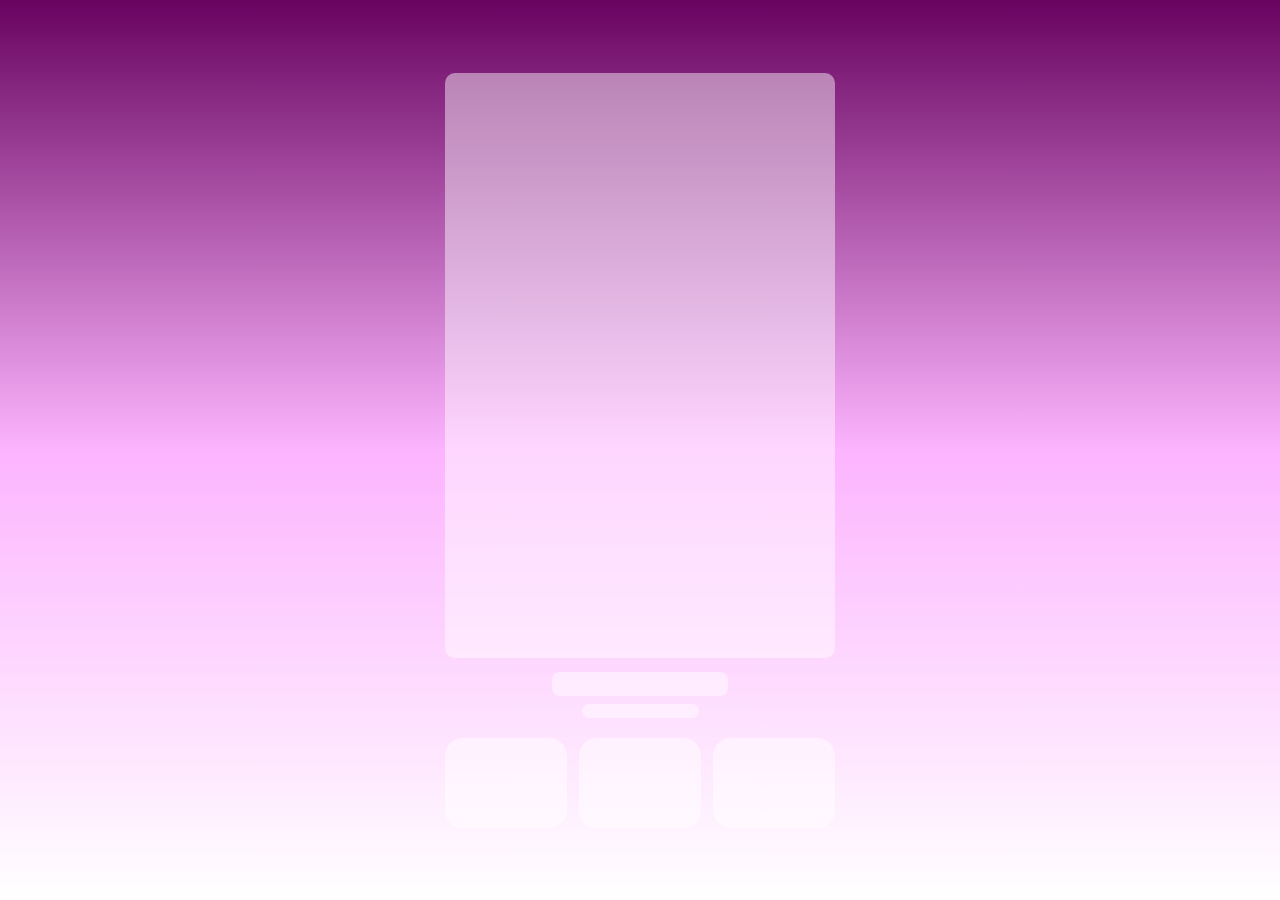
==== commit e5e41cf3: "Update home.html" ====
--- a/home.html
+++ b/home.html
@@ -10,6 +10,19 @@
     <link rel="stylesheet" href="home.css">
 </head>
 <body>
+    <div class="page-loader" id="pageLoader">
+    <div class="loader-content">
+        <div class="loader-image"></div>
+        <div class="loader-title"></div>
+        <div class="loader-text"></div>
+
+        <div class="loader-thumbs">
+            <div></div>
+            <div></div>
+            <div></div>
+        </div>
+    </div>
+</div>
 
 <div class="slider">
 
--- a/home.css
+++ b/home.css
@@ -11,11 +11,12 @@
 }
 
 html,body{
+    color: rgb(255, 255, 255);
     width:100%;
     height:100%;
     overflow:hidden;
     font-family:'Azonix',sans-serif;
-    background:#f6f1ff;
+    background:#db23f0;
 }
 
 /* =======================
@@ -55,7 +56,7 @@
 
     scroll-snap-align:start;
 
-    background:linear-gradient(180deg,#680360ad,#fcb4fe,#ffffff);
+    background:#9e0691ad;
 
     display:flex;
     flex-direction:column;
@@ -133,7 +134,7 @@
 
     border-radius:18px;
 
-    background:#fff;
+    background:#ffffff;
 
     border:3px solid transparent;
 
@@ -148,7 +149,7 @@
 
 .thumb.active img{
 
-    border-color:#6d28d9;
+    border-color:#f4a72c;
 
 }
 
@@ -166,7 +167,7 @@
 
     font-weight:bold;
 
-    color:#0f0f0f;
+    color:white;
 
     text-shadow:0 2px 4px rgba(0,0,0,.25);
 
@@ -216,7 +217,7 @@
 .main-image,
 .collection-title,
 .thumbs {
-    transform: translateY(-10px);
+    transform: translateY(-15px);
 }
 
 .collection-title {
@@ -237,3 +238,119 @@
     will-change: transform;
     transition: transform 0.2s ease;
 }
+.saree-color {
+    margin-top: -6px;
+    font-size: 15px;
+    font-weight: bold;
+    color: #fef2a3;
+    text-align: center;
+    letter-spacing: 1px;
+    text-transform: uppercase;
+}
+/* =======================
+   PAGE LOADING SHIMMER
+======================= */
+
+.page-loader {
+    position: fixed;
+    inset: 0;
+    z-index: 9999;
+
+    display: flex;
+    justify-content: center;
+    align-items: center;
+
+    padding: 20px;
+
+    background: linear-gradient(
+        180deg,
+        #680360,
+        #fcb4fe,
+        #ffffff
+    );
+
+    opacity: 1;
+    visibility: visible;
+
+    transition:
+        opacity 0.4s ease,
+        visibility 0.4s ease;
+}
+
+.page-loader.hide {
+    opacity: 0;
+    visibility: hidden;
+    pointer-events: none;
+}
+
+.loader-content {
+    width: 100%;
+    max-width: 390px;
+}
+
+.loader-image,
+.loader-title,
+.loader-text,
+.loader-thumbs div {
+    position: relative;
+    overflow: hidden;
+    background: rgba(255, 255, 255, 0.45);
+}
+
+/* Shimmer light */
+.loader-image::after,
+.loader-title::after,
+.loader-text::after,
+.loader-thumbs div::after {
+    content: "";
+    position: absolute;
+    inset: 0;
+
+    background: linear-gradient(
+        110deg,
+        transparent 25%,
+        rgba(255, 255, 255, 0.85) 50%,
+        transparent 75%
+    );
+
+    transform: translateX(-100%);
+    animation: pageShimmer 1s infinite;
+}
+
+.loader-image {
+    width: 100%;
+    height: 65vh;
+    border-radius: 10px;
+}
+
+.loader-title {
+    width: 45%;
+    height: 24px;
+    margin: 14px auto 0;
+    border-radius: 8px;
+}
+
+.loader-text {
+    width: 30%;
+    height: 14px;
+    margin: 8px auto 0;
+    border-radius: 7px;
+}
+
+.loader-thumbs {
+    display: flex;
+    gap: 12px;
+    margin-top: 20px;
+}
+
+.loader-thumbs div {
+    flex: 1;
+    height: 90px;
+    border-radius: 18px;
+}
+
+@keyframes pageShimmer {
+    100% {
+        transform: translateX(100%);
+    }
+}
